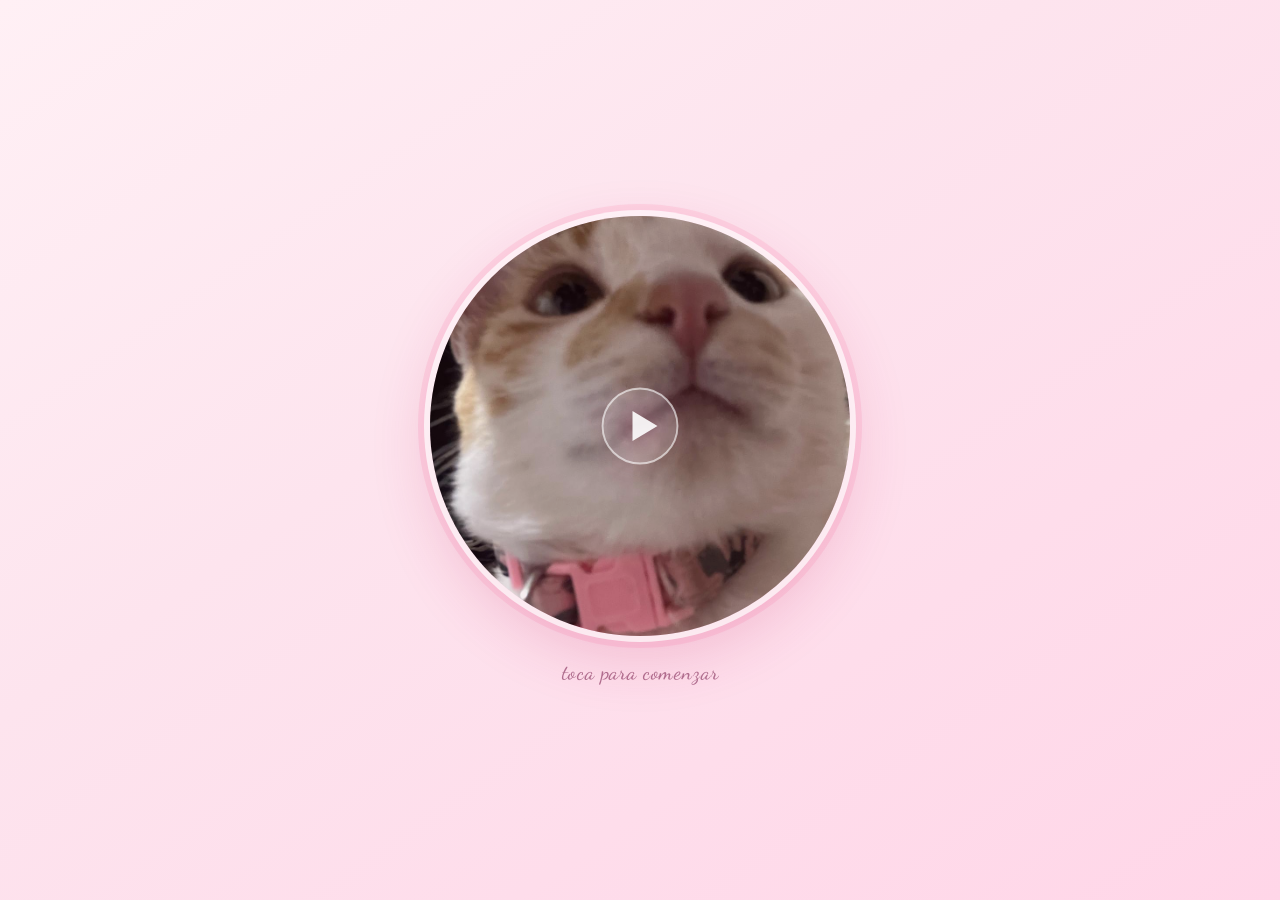
==== index.html @ d32af800 "primer cap" ====
<!doctype html>
<html lang="es">
  <head>
    <meta charset="UTF-8" />
    <meta name="viewport" content="width=device-width, initial-scale=1.0" />
    <title>Para ti ✿</title>
    <link rel="preconnect" href="https://fonts.googleapis.com" />
    <link rel="preconnect" href="https://fonts.gstatic.com" crossorigin />
    <link
      href="https://fonts.googleapis.com/css2?family=Pinyon+Script&family=Cormorant+Garamond:ital,wght@0,300;0,400;0,500;1,300;1,400&family=Dancing+Script:wght@400;500;600;700&display=swap"
      rel="stylesheet"
    />
    <link rel="stylesheet" href="src/styles/main.css" />
  </head>
  <body>
    <!-- ═══════════════════ PANTALLA DE PLAY ═══════════════════ -->
    <div
      class="play-screen"
      id="playScreen"
      role="button"
      tabindex="0"
      aria-label="Iniciar experiencia"
    >
      <div class="play-petals" aria-hidden="true">
        <span></span><span></span><span></span><span></span> <span></span
        ><span></span><span></span><span></span>
      </div>
      <div class="play-content">
        <div class="play-image-wrap">
          <img src="public/images/play.png" alt="Comenzar" class="play-img" />
          <div class="play-btn-overlay" aria-hidden="true">
            <svg
              viewBox="0 0 64 64"
              fill="none"
              xmlns="http://www.w3.org/2000/svg"
            >
              <circle
                cx="32"
                cy="32"
                r="30"
                fill="rgba(255,255,255,0.18)"
                stroke="rgba(255,255,255,0.6)"
                stroke-width="1.5"
              />
              <path d="M26 20l20 12-20 12V20z" fill="white" opacity="0.9" />
            </svg>
          </div>
        </div>
        <p class="play-hint">toca para comenzar</p>
      </div>
    </div>

    <!-- Pétalos decorativos de fondo -->
    <div class="petals-bg" aria-hidden="true">
      <span class="petal"></span><span class="petal"></span
      ><span class="petal"></span> <span class="petal"></span
      ><span class="petal"></span><span class="petal"></span>
      <span class="petal"></span><span class="petal"></span>
    </div>

    <div class="layout">
      <!-- ═══════════════════ LADO IZQUIERDO: FOTOS + LETRA ═══════════════════ -->
      <section class="left-panel" id="leftPanel">
        <!-- Stack final de fotos (oculto hasta que termina la canción) -->
        <div class="photos-stack" id="photosStack" aria-hidden="true"></div>

        <!-- Foto activa -->
        <div class="photo-stage" id="photoStage">
          <div class="photo-frame" id="photoFrame">
            <img id="activePhoto" src="" alt="Recuerdo" />
            <div class="photo-shine"></div>
          </div>
        </div>

        <!-- Letra de la canción -->
        <div class="lyrics-area" id="lyricsArea">
          <div class="music-note" aria-hidden="true">♪</div>
          <p class="lyric-line" id="lyricLine"></p>
          <div class="music-note right" aria-hidden="true">♫</div>
        </div>
      </section>

      <!-- Separador ornamental -->
      <div class="divider" aria-hidden="true">
        <div class="divider-line"></div>
        <div class="divider-ornament">✿</div>
        <div class="divider-line"></div>
      </div>

      <!-- ═══════════════════ LADO DERECHO: CARTA ═══════════════════ -->
      <aside class="right-panel">
        <div class="letter-container">
          <div class="letter-header">
            <div class="letter-deco" aria-hidden="true">~ ✦ ~</div>
            <h1 class="letter-title">Para ti,<br /><em>mi todo</em></h1>
            <div class="letter-deco" aria-hidden="true">~ ✦ ~</div>
          </div>

          <div class="letter-body">
            <p class="letter-text" id="letterText"></p>
            <span class="cursor" id="typingCursor" aria-hidden="true">|</span>
          </div>

          <div class="letter-signature">
            <span>Con todo mi amor</span>
          </div>
        </div>

        <!-- Card "Capítulo dos" -->
        <div
          class="chapter-card"
          id="chapterCard"
          role="button"
          tabindex="0"
          aria-label="Pasar al capítulo dos"
          onclick="goToChapterTwo()"
          onkeydown="if (event.key === 'Enter') goToChapterTwo();"
        >
          <div class="chapter-icon" aria-hidden="true">
            <svg
              viewBox="0 0 48 48"
              fill="none"
              xmlns="http://www.w3.org/2000/svg"
            >
              <path
                d="M24 4C12.95 4 4 12.95 4 24s8.95 20 20 20 20-8.95 20-20S35.05 4 24 4z"
                fill="none"
                stroke="currentColor"
                stroke-width="1.5"
              />
              <path
                d="M16 24l8-8 8 8"
                stroke="currentColor"
                stroke-width="1.5"
                stroke-linecap="round"
                stroke-linejoin="round"
              />
              <path
                d="M24 32V16"
                stroke="currentColor"
                stroke-width="1.5"
                stroke-linecap="round"
              />
              <path
                d="M8 38 Q24 44 40 38"
                stroke="currentColor"
                stroke-width="1"
                stroke-linecap="round"
                fill="none"
                opacity="0.5"
              />
            </svg>
          </div>
          <div class="chapter-text">
            <span class="chapter-label">Siguiente</span>
            <span class="chapter-title">Pasar al capítulo dos</span>
          </div>
          <div class="chapter-arrow" aria-hidden="true">→</div>
        </div>
      </aside>
    </div>

    <audio id="bgMusic" loop>
      <source src="public/music/cancion1.mp3" type="audio/mpeg" />
      <source src="public/music/cancion1.ogg" type="audio/ogg" />
    </audio>

    <script src="src/components/data.js"></script>
    <script src="src/components/app.js"></script>
  </body>
</html>
---- src/styles/main.css ----
/* ══════════════════════════════════════════════════
   BASE & VARIABLES
══════════════════════════════════════════════════ */
:root {
  --pink-50:  #fff0f5;
  --pink-100: #ffe4ee;
  --pink-200: #ffbdd6;
  --pink-300: #ff8fb8;
  --pink-400: #f76597;
  --pink-500: #e83e75;
  --pink-600: #c42860;
  --rose-50:  #fff5f7;
  --rose-100: #fde8ee;
  --blush:    #fdf0f4;
  --cream:    #fffaf8;
  --text-dark: #4a2035;
  --text-mid:  #7d3f5a;
  --text-soft: #b07090;

  --font-script: 'Pinyon Script', cursive;
  --font-dancing: 'Dancing Script', cursive;
  --font-serif: 'Cormorant Garamond', serif;

  --transition-photo: 800ms cubic-bezier(0.4, 0, 0.2, 1);
  --transition-lyric: 600ms cubic-bezier(0.4, 0, 0.2, 1);
}

*, *::before, *::after {
  box-sizing: border-box;
  margin: 0;
  padding: 0;
}

html, body {
  width: 100%;
  height: 100%;
  overflow: hidden;
}

body {
  background: var(--blush);
  font-family: var(--font-serif);
  color: var(--text-dark);
  position: relative;
}

/* ══════════════════════════════════════════════════
   PÉTALOS DE FONDO
══════════════════════════════════════════════════ */
.petals-bg {
  position: fixed;
  inset: 0;
  pointer-events: none;
  z-index: 0;
  overflow: hidden;
}

.petal {
  position: absolute;
  width: 8px;
  height: 8px;
  background: var(--pink-200);
  border-radius: 50% 0 50% 0;
  opacity: 0;
  animation: floatPetal linear infinite;
}

.petal:nth-child(1)  { left: 5%;  top: -20px; animation-duration: 14s; animation-delay: 0s;   width: 10px; height: 10px; }
.petal:nth-child(2)  { left: 15%; top: -20px; animation-duration: 18s; animation-delay: 3s;   background: var(--pink-300); }
.petal:nth-child(3)  { left: 30%; top: -20px; animation-duration: 12s; animation-delay: 1s;   width: 6px; height: 6px; }
.petal:nth-child(4)  { left: 50%; top: -20px; animation-duration: 16s; animation-delay: 5s;   background: var(--pink-300); width: 12px; height: 12px; }
.petal:nth-child(5)  { left: 65%; top: -20px; animation-duration: 11s; animation-delay: 2s;   }
.petal:nth-child(6)  { left: 75%; top: -20px; animation-duration: 19s; animation-delay: 7s;   background: var(--pink-200); }
.petal:nth-child(7)  { left: 85%; top: -20px; animation-duration: 13s; animation-delay: 4s;   width: 7px; height: 7px; }
.petal:nth-child(8)  { left: 92%; top: -20px; animation-duration: 15s; animation-delay: 6s;   background: var(--pink-300); width: 9px; height: 9px; }

@keyframes floatPetal {
  0%   { transform: translateY(0) rotate(0deg) translateX(0);   opacity: 0; }
  10%  { opacity: 0.6; }
  90%  { opacity: 0.3; }
  100% { transform: translateY(110vh) rotate(720deg) translateX(40px); opacity: 0; }
}

/* ══════════════════════════════════════════════════
   LAYOUT PRINCIPAL
══════════════════════════════════════════════════ */
.layout {
  position: relative;
  z-index: 1;
  display: flex;
  width: 100vw;
  height: 100vh;
  overflow: hidden;
}

/* ══════════════════════════════════════════════════
   PANEL IZQUIERDO (60%)
══════════════════════════════════════════════════ */
.left-panel {
  width: 60%;
  height: 100%;
  position: relative;
  display: flex;
  flex-direction: column;
  align-items: center;
  justify-content: center;
  padding: 2rem;
  gap: 1.5rem;
  background: linear-gradient(135deg, #fff8fb 0%, #fdf0f5 50%, #fff5f9 100%);
}

/* Stage de foto activa */
.photo-stage {
  flex: 1;
  display: flex;
  align-items: center;
  justify-content: center;
  width: 100%;
  max-height: 65vh;
  position: relative;
}

.photo-frame {
  position: relative;
  max-width: 520px;
  width: 100%;
  aspect-ratio: 4/3;
  border-radius: 4px;
  overflow: hidden;
  box-shadow:
    0 0 0 1px rgba(232, 62, 117, 0.15),
    0 4px 20px rgba(196, 40, 96, 0.12),
    0 20px 60px rgba(196, 40, 96, 0.08),
    inset 0 0 0 6px rgba(255, 255, 255, 0.7);
  transform: rotate(-0.5deg);
  transition: transform 0.6s ease;
}

.photo-frame:hover {
  transform: rotate(0deg) scale(1.01);
}

.photo-frame img {
  width: 100%;
  height: 100%;
  object-fit: cover;
  display: block;
}

/* Brillo sutil sobre la foto */
.photo-shine {
  position: absolute;
  inset: 0;
  background: linear-gradient(135deg, rgba(255,255,255,0.15) 0%, transparent 50%, rgba(255,220,235,0.1) 100%);
  pointer-events: none;
}

/* Transición de entrada/salida de foto */
.photo-frame.fade-out {
  animation: fadeOutDown var(--transition-photo) forwards;
}
.photo-frame.fade-in {
  animation: fadeInDown var(--transition-photo) forwards;
}

@keyframes fadeInDown {
  from { opacity: 0; transform: translateY(-30px) rotate(-0.5deg); }
  to   { opacity: 1; transform: translateY(0)    rotate(-0.5deg); }
}
@keyframes fadeOutDown {
  from { opacity: 1; transform: translateY(0)    rotate(-0.5deg); }
  to   { opacity: 0; transform: translateY(30px) rotate(-0.5deg); }
}

/* ══════ ÁREA DE LETRA ══════ */
.lyrics-area {
  min-height: 80px;
  width: 100%;
  max-width: 520px;
  text-align: center;
  position: relative;
  display: flex;
  align-items: center;
  justify-content: center;
  gap: 1rem;
  padding: 0.5rem 1rem;
}

.music-note {
  font-family: var(--font-script);
  font-size: 2rem;
  color: var(--pink-300);
  opacity: 0.6;
  flex-shrink: 0;
  animation: notePulse 2s ease-in-out infinite;
}

.music-note.right {
  animation-delay: 0.5s;
}

@keyframes notePulse {
  0%, 100% { transform: translateY(0) scale(1); opacity: 0.5; }
  50%       { transform: translateY(-4px) scale(1.1); opacity: 0.8; }
}

.lyric-line {
  font-family: var(--font-dancing);
  font-size: clamp(1.2rem, 2.5vw, 1.8rem);
  font-weight: 500;
  color: var(--text-mid);
  line-height: 1.5;
  letter-spacing: 0.02em;
  flex: 1;
  transition: opacity var(--transition-lyric), transform var(--transition-lyric);
  min-height: 2.5em;
  display: flex;
  align-items: center;
  justify-content: center;
}

.lyric-line.hidden {
  opacity: 0;
  transform: translateY(10px);
}

/* ══════ STACK DE FOTOS AL FINAL ══════ */
.photos-stack {
  position: absolute;
  inset: 0;
  display: none;
  align-items: center;
  justify-content: center;
  padding: 2rem;
}

.photos-stack.visible {
  display: flex;
}

.stack-photo {
  position: absolute;
  width: clamp(100px, 14vw, 180px);
  aspect-ratio: 4/3;
  border-radius: 3px;
  overflow: hidden;
  box-shadow: 0 4px 16px rgba(196, 40, 96, 0.15);
  border: 4px solid white;
  animation: stackReveal 0.6s ease both;
}

.stack-photo img {
  width: 100%;
  height: 100%;
  object-fit: cover;
}

@keyframes stackReveal {
  from { opacity: 0; transform: scale(0.6) rotate(var(--rot)); }
  to   { opacity: 1; transform: scale(1)   rotate(var(--rot)); }
}

/* ══════════════════════════════════════════════════
   SEPARADOR
══════════════════════════════════════════════════ */
.divider {
  width: 2px;
  height: 100%;
  display: flex;
  flex-direction: column;
  align-items: center;
  justify-content: center;
  gap: 0;
  flex-shrink: 0;
}

.divider-line {
  flex: 1;
  width: 1px;
  background: linear-gradient(to bottom, transparent, var(--pink-300) 20%, var(--pink-300) 80%, transparent);
  opacity: 0.4;
}

.divider-ornament {
  color: var(--pink-400);
  font-size: 1.2rem;
  padding: 0.5rem 0;
  opacity: 0.7;
}

/* ══════════════════════════════════════════════════
   PANEL DERECHO (40%)
══════════════════════════════════════════════════ */
.right-panel {
  width: 40%;
  height: 100%;
  display: flex;
  flex-direction: column;
  align-items: stretch;
  justify-content: space-between;
  padding: 2rem 1.5rem 1.5rem 1.5rem;
  background: var(--cream);
  gap: 1.5rem;
  overflow: hidden;
}

/* ══════ CARTA ══════ */
.letter-container {
  flex: 1;
  display: flex;
  flex-direction: column;
  gap: 1rem;
  min-height: 0;
  padding: 1.5rem;
  background: white;
  border-radius: 2px;
  box-shadow:
    0 1px 4px rgba(196, 40, 96, 0.08),
    0 6px 24px rgba(196, 40, 96, 0.05),
    inset 0 0 0 1px rgba(232, 62, 117, 0.08);
  position: relative;
  overflow: hidden;
}

/* Líneas de papel sutiles */
.letter-container::before {
  content: '';
  position: absolute;
  top: 0; left: 0; right: 0; bottom: 0;
  background-image: repeating-linear-gradient(
    to bottom,
    transparent,
    transparent 27px,
    rgba(247, 101, 151, 0.06) 27px,
    rgba(247, 101, 151, 0.06) 28px
  );
  background-position: 0 72px;
  pointer-events: none;
}

/* Margen rosa de carta */
.letter-container::after {
  content: '';
  position: absolute;
  top: 0; bottom: 0;
  left: 40px;
  width: 1px;
  background: rgba(247, 101, 151, 0.12);
  pointer-events: none;
}

.letter-header {
  text-align: center;
  padding-bottom: 0.75rem;
  border-bottom: 1px solid rgba(232, 62, 117, 0.1);
  position: relative;
  z-index: 1;
}

.letter-deco {
  font-family: var(--font-serif);
  font-size: 0.85rem;
  color: var(--pink-300);
  letter-spacing: 0.15em;
  opacity: 0.8;
}

.letter-title {
  font-family: var(--font-script);
  font-size: clamp(1.8rem, 3vw, 2.6rem);
  font-weight: 400;
  color: var(--text-dark);
  line-height: 1.2;
  margin: 0.25rem 0;
}

.letter-title em {
  font-style: italic;
  color: var(--pink-500);
}

.letter-body {
  flex: 1;
  overflow-y: auto;
  position: relative;
  z-index: 1;
  padding-left: 48px;
  scrollbar-width: thin;
  scrollbar-color: var(--pink-200) transparent;
}

.letter-body::-webkit-scrollbar { width: 4px; }
.letter-body::-webkit-scrollbar-track { background: transparent; }
.letter-body::-webkit-scrollbar-thumb { background: var(--pink-200); border-radius: 2px; }

.letter-text {
  font-family: var(--font-serif);
  font-size: clamp(1.1rem, 1.8vw, 1.4rem);
  font-weight: 400;
  font-style: italic;
  color: var(--text-mid);
  line-height: 1.9;
  white-space: pre-wrap;
  word-break: break-word;
}

/* Cursor parpadeante */
.cursor {
  display: inline-block;
  font-family: var(--font-serif);
  font-size: clamp(1.1rem, 1.8vw, 1.4rem);
  font-style: italic;
  color: var(--pink-400);
  animation: blink 1s step-start infinite;
  vertical-align: baseline;
}

@keyframes blink {
  0%, 100% { opacity: 1; }
  50%       { opacity: 0; }
}

.letter-signature {
  text-align: right;
  font-family: var(--font-script);
  font-size: 1.2rem;
  color: var(--text-soft);
  padding-top: 0.5rem;
  border-top: 1px solid rgba(232, 62, 117, 0.08);
  position: relative;
  z-index: 1;
}

/* ══════ CARD CAPÍTULO DOS ══════ */
.chapter-card {
  background: linear-gradient(135deg, #fce4ef 0%, #ffd6e8 50%, #fce4ef 100%);
  border: 1px solid rgba(232, 62, 117, 0.2);
  border-radius: 12px;
  padding: 1rem 1.25rem;
  display: flex;
  align-items: center;
  gap: 1rem;
  cursor: pointer;
  transition:
    transform 0.25s cubic-bezier(0.34, 1.56, 0.64, 1),
    box-shadow 0.25s ease,
    background 0.25s ease;
  box-shadow: 0 2px 12px rgba(196, 40, 96, 0.1);
  flex-shrink: 0;
  user-select: none;
  outline: none;
}

.chapter-card:hover {
  transform: translateY(-3px) scale(1.01);
  box-shadow: 0 8px 28px rgba(196, 40, 96, 0.2);
  background: linear-gradient(135deg, #f9d4e5 0%, #ffcae2 50%, #f9d4e5 100%);
}

.chapter-card:active {
  transform: translateY(-1px) scale(0.99);
}

.chapter-card:focus-visible {
  outline: 2px solid var(--pink-400);
  outline-offset: 3px;
}

.chapter-icon {
  width: 40px;
  height: 40px;
  flex-shrink: 0;
  color: var(--pink-600);
  opacity: 0.85;
}

.chapter-icon svg {
  width: 100%;
  height: 100%;
}

.chapter-text {
  flex: 1;
  display: flex;
  flex-direction: column;
  gap: 2px;
}

.chapter-label {
  font-family: var(--font-serif);
  font-size: 0.7rem;
  font-weight: 500;
  text-transform: uppercase;
  letter-spacing: 0.12em;
  color: var(--pink-500);
  opacity: 0.8;
}

.chapter-title {
  font-family: var(--font-dancing);
  font-size: 1rem;
  font-weight: 600;
  color: var(--text-dark);
}

.chapter-arrow {
  font-size: 1.2rem;
  color: var(--pink-500);
  transition: transform 0.25s ease;
  flex-shrink: 0;
}

.chapter-card:hover .chapter-arrow {
  transform: translateX(4px);
}

/* ══════════════════════════════════════════════════
   TRANSICIÓN ENTRE PÁGINAS
══════════════════════════════════════════════════ */
.page-transition-out {
  animation: pageOut 0.6s cubic-bezier(0.4, 0, 1, 1) forwards;
}

@keyframes pageOut {
  from { opacity: 1; transform: scale(1); }
  to   { opacity: 0; transform: scale(0.97); }
}

/* ══════════════════════════════════════════════════
   RESPONSIVE (pantallas medianas)
══════════════════════════════════════════════════ */
@media (max-width: 900px) {
  .layout {
    flex-direction: column;
    overflow-y: auto;
    overflow-x: hidden;
    height: auto;
    min-height: 100vh;
  }

  .left-panel  { width: 100%; height: auto; min-height: 55vh; overflow: hidden; }
  .right-panel { width: 100%; height: auto; min-height: 45vh; }
  .divider     { width: 100%; height: 2px; flex-direction: row; }
  .divider-line { flex: 1; height: 1px; width: auto; background: linear-gradient(to right, transparent, var(--pink-300) 20%, var(--pink-300) 80%, transparent); }
}

/* ══════════════════════════════════════════════════
   PANTALLA DE PLAY
══════════════════════════════════════════════════ */
.play-screen {
  position: fixed;
  inset: 0;
  z-index: 100;
  background: linear-gradient(145deg, #fff0f5 0%, #fde4ee 40%, #ffd6e8 100%);
  display: flex;
  align-items: center;
  justify-content: center;
  cursor: pointer;
  outline: none;
  overflow: hidden;
}

/* Pétalos animados dentro de la pantalla play */
.play-petals {
  position: absolute;
  inset: 0;
  pointer-events: none;
}

.play-petals span {
  position: absolute;
  width: 10px;
  height: 10px;
  background: var(--pink-200);
  border-radius: 50% 0 50% 0;
  opacity: 0;
  animation: floatPetal linear infinite;
}
.play-petals span:nth-child(1) { left: 8%;  animation-duration:13s; animation-delay:0s;   }
.play-petals span:nth-child(2) { left: 22%; animation-duration:17s; animation-delay:2s;   background:var(--pink-300); width:7px; height:7px; }
.play-petals span:nth-child(3) { left: 38%; animation-duration:11s; animation-delay:1s;   width:6px; height:6px; }
.play-petals span:nth-child(4) { left: 52%; animation-duration:15s; animation-delay:4s;   background:var(--pink-300); width:12px; height:12px; }
.play-petals span:nth-child(5) { left: 63%; animation-duration:12s; animation-delay:0.5s; }
.play-petals span:nth-child(6) { left: 74%; animation-duration:18s; animation-delay:6s;   background:var(--pink-200); width:8px; }
.play-petals span:nth-child(7) { left: 84%; animation-duration:14s; animation-delay:3s;   width:7px; height:7px; }
.play-petals span:nth-child(8) { left: 93%; animation-duration:16s; animation-delay:5s;   background:var(--pink-300); }

.play-content {
  display: flex;
  flex-direction: column;
  align-items: center;
  gap: 1.5rem;
  animation: playContentIn 0.8s cubic-bezier(0.34, 1.56, 0.64, 1) both;
}

@keyframes playContentIn {
  from { opacity: 0; transform: scale(0.85) translateY(20px); }
  to   { opacity: 1; transform: scale(1)    translateY(0); }
}

/* Contenedor de la imagen play.png */
.play-image-wrap {
  position: relative;
  width: clamp(220px, 35vw, 420px);
  aspect-ratio: 1 / 1;
  border-radius: 50%;
  overflow: hidden;
  box-shadow:
    0 0 0 6px rgba(255,255,255,0.7),
    0 0 0 12px rgba(247, 101, 151, 0.15),
    0 20px 60px rgba(196, 40, 96, 0.2);
  animation: playPulse 2.8s ease-in-out infinite;
  transition: transform 0.3s cubic-bezier(0.34, 1.56, 0.64, 1);
}

.play-screen:hover .play-image-wrap {
  transform: scale(1.04);
}

@keyframes playPulse {
  0%, 100% { box-shadow: 0 0 0 6px rgba(255,255,255,0.7), 0 0 0 12px rgba(247,101,151,0.15), 0 20px 60px rgba(196,40,96,0.2); }
  50%       { box-shadow: 0 0 0 6px rgba(255,255,255,0.7), 0 0 0 20px rgba(247,101,151,0.1),  0 24px 70px rgba(196,40,96,0.28); }
}

.play-img {
  width: 100%;
  height: 100%;
  object-fit: cover;
  display: block;
}

/* Overlay con botón play encima de la imagen */
.play-btn-overlay {
  position: absolute;
  inset: 0;
  display: flex;
  align-items: center;
  justify-content: center;
  background: rgba(196, 40, 96, 0.08);
  transition: background 0.3s ease;
}

.play-screen:hover .play-btn-overlay {
  background: rgba(196, 40, 96, 0.18);
}

.play-btn-overlay svg {
  width: clamp(52px, 9vw, 80px);
  height: clamp(52px, 9vw, 80px);
  filter: drop-shadow(0 2px 12px rgba(196,40,96,0.35));
  transition: transform 0.3s cubic-bezier(0.34, 1.56, 0.64, 1);
}

.play-screen:hover .play-btn-overlay svg {
  transform: scale(1.1);
}

/* Texto "toca para comenzar" */
.play-hint {
  font-family: var(--font-dancing);
  font-size: clamp(1rem, 2vw, 1.3rem);
  font-weight: 500;
  color: var(--text-soft);
  letter-spacing: 0.04em;
  animation: hintFade 2s ease-in-out infinite;
}

@keyframes hintFade {
  0%, 100% { opacity: 0.5; transform: translateY(0); }
  50%       { opacity: 1;   transform: translateY(-3px); }
}

/* Salida de la pantalla play */
.play-screen--exit {
  animation: playExit 0.8s cubic-bezier(0.4, 0, 1, 1) forwards;
}

@keyframes playExit {
  0%   { opacity: 1; transform: scale(1); }
  40%  { opacity: 1; transform: scale(1.04); }
  100% { opacity: 0; transform: scale(1.12); }
}
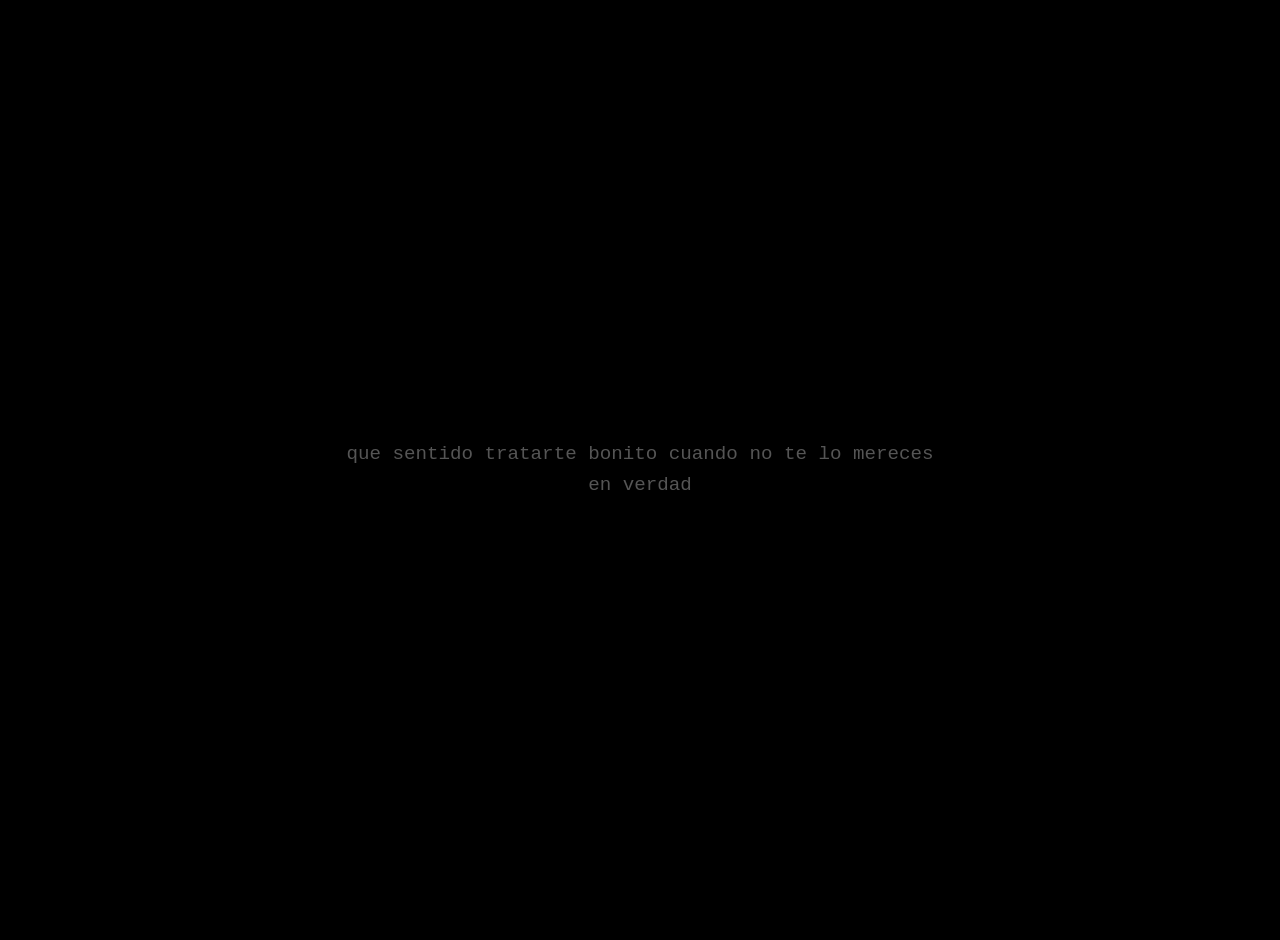
==== commit 0f44fa0e: "d" ====
--- a/index.html
+++ b/index.html
@@ -1,171 +1,32 @@
-<!doctype html>
+<!DOCTYPE html>
 <html lang="es">
-  <head>
-    <meta charset="UTF-8" />
-    <meta name="viewport" content="width=device-width, initial-scale=1.0" />
-    <title>Para ti ✿</title>
-    <link rel="preconnect" href="https://fonts.googleapis.com" />
-    <link rel="preconnect" href="https://fonts.gstatic.com" crossorigin />
-    <link
-      href="https://fonts.googleapis.com/css2?family=Pinyon+Script&family=Cormorant+Garamond:ital,wght@0,300;0,400;0,500;1,300;1,400&family=Dancing+Script:wght@400;500;600;700&display=swap"
-      rel="stylesheet"
-    />
-    <link rel="stylesheet" href="src/styles/main.css" />
-  </head>
-  <body>
-    <!-- ═══════════════════ PANTALLA DE PLAY ═══════════════════ -->
-    <div
-      class="play-screen"
-      id="playScreen"
-      role="button"
-      tabindex="0"
-      aria-label="Iniciar experiencia"
-    >
-      <div class="play-petals" aria-hidden="true">
-        <span></span><span></span><span></span><span></span> <span></span
-        ><span></span><span></span><span></span>
-      </div>
-      <div class="play-content">
-        <div class="play-image-wrap">
-          <img src="public/images/play.png" alt="Comenzar" class="play-img" />
-          <div class="play-btn-overlay" aria-hidden="true">
-            <svg
-              viewBox="0 0 64 64"
-              fill="none"
-              xmlns="http://www.w3.org/2000/svg"
-            >
-              <circle
-                cx="32"
-                cy="32"
-                r="30"
-                fill="rgba(255,255,255,0.18)"
-                stroke="rgba(255,255,255,0.6)"
-                stroke-width="1.5"
-              />
-              <path d="M26 20l20 12-20 12V20z" fill="white" opacity="0.9" />
-            </svg>
-          </div>
-        </div>
-        <p class="play-hint">toca para comenzar</p>
-      </div>
+<head>
+    <meta charset="UTF-8">
+    <meta name="viewport" content="width=device-width, initial-scale=1.0">
+    <title>...</title>
+    <style>
+        body {
+            background-color: #000;
+            color: #555;
+            display: flex;
+            justify-content: center;
+            align-items: center;
+            height: 100vh;
+            margin: 0;
+            font-family: 'Courier New', Courier, monospace;
+            text-align: center;
+            padding: 20px;
+        }
+        .message {
+            font-size: 1.2rem;
+            line-height: 1.6;
+            max-width: 600px;
+        }
+    </style>
+</head>
+<body>
+    <div class="message">
+        que sentido tratarte bonito cuando no te lo mereces en verdad
     </div>
-
-    <!-- Pétalos decorativos de fondo -->
-    <div class="petals-bg" aria-hidden="true">
-      <span class="petal"></span><span class="petal"></span
-      ><span class="petal"></span> <span class="petal"></span
-      ><span class="petal"></span><span class="petal"></span>
-      <span class="petal"></span><span class="petal"></span>
-    </div>
-
-    <div class="layout">
-      <!-- ═══════════════════ LADO IZQUIERDO: FOTOS + LETRA ═══════════════════ -->
-      <section class="left-panel" id="leftPanel">
-        <!-- Stack final de fotos (oculto hasta que termina la canción) -->
-        <div class="photos-stack" id="photosStack" aria-hidden="true"></div>
-
-        <!-- Foto activa -->
-        <div class="photo-stage" id="photoStage">
-          <div class="photo-frame" id="photoFrame">
-            <img id="activePhoto" src="" alt="Recuerdo" />
-            <div class="photo-shine"></div>
-          </div>
-        </div>
-
-        <!-- Letra de la canción -->
-        <div class="lyrics-area" id="lyricsArea">
-          <div class="music-note" aria-hidden="true">♪</div>
-          <p class="lyric-line" id="lyricLine"></p>
-          <div class="music-note right" aria-hidden="true">♫</div>
-        </div>
-      </section>
-
-      <!-- Separador ornamental -->
-      <div class="divider" aria-hidden="true">
-        <div class="divider-line"></div>
-        <div class="divider-ornament">✿</div>
-        <div class="divider-line"></div>
-      </div>
-
-      <!-- ═══════════════════ LADO DERECHO: CARTA ═══════════════════ -->
-      <aside class="right-panel">
-        <div class="letter-container">
-          <div class="letter-header">
-            <div class="letter-deco" aria-hidden="true">~ ✦ ~</div>
-            <h1 class="letter-title">Para ti,<br /><em>mi todo</em></h1>
-            <div class="letter-deco" aria-hidden="true">~ ✦ ~</div>
-          </div>
-
-          <div class="letter-body">
-            <p class="letter-text" id="letterText"></p>
-            <span class="cursor" id="typingCursor" aria-hidden="true">|</span>
-          </div>
-
-          <div class="letter-signature">
-            <span>Con todo mi amor</span>
-          </div>
-        </div>
-
-        <!-- Card "Capítulo dos" -->
-        <div
-          class="chapter-card"
-          id="chapterCard"
-          role="button"
-          tabindex="0"
-          aria-label="Pasar al capítulo dos"
-          onclick="goToChapterTwo()"
-          onkeydown="if (event.key === 'Enter') goToChapterTwo();"
-        >
-          <div class="chapter-icon" aria-hidden="true">
-            <svg
-              viewBox="0 0 48 48"
-              fill="none"
-              xmlns="http://www.w3.org/2000/svg"
-            >
-              <path
-                d="M24 4C12.95 4 4 12.95 4 24s8.95 20 20 20 20-8.95 20-20S35.05 4 24 4z"
-                fill="none"
-                stroke="currentColor"
-                stroke-width="1.5"
-              />
-              <path
-                d="M16 24l8-8 8 8"
-                stroke="currentColor"
-                stroke-width="1.5"
-                stroke-linecap="round"
-                stroke-linejoin="round"
-              />
-              <path
-                d="M24 32V16"
-                stroke="currentColor"
-                stroke-width="1.5"
-                stroke-linecap="round"
-              />
-              <path
-                d="M8 38 Q24 44 40 38"
-                stroke="currentColor"
-                stroke-width="1"
-                stroke-linecap="round"
-                fill="none"
-                opacity="0.5"
-              />
-            </svg>
-          </div>
-          <div class="chapter-text">
-            <span class="chapter-label">Siguiente</span>
-            <span class="chapter-title">Pasar al capítulo dos</span>
-          </div>
-          <div class="chapter-arrow" aria-hidden="true">→</div>
-        </div>
-      </aside>
-    </div>
-
-    <audio id="bgMusic" loop>
-      <source src="public/music/cancion1.mp3" type="audio/mpeg" />
-      <source src="public/music/cancion1.ogg" type="audio/ogg" />
-    </audio>
-
-    <script src="src/components/data.js"></script>
-    <script src="src/components/app.js"></script>
-  </body>
+</body>
 </html>
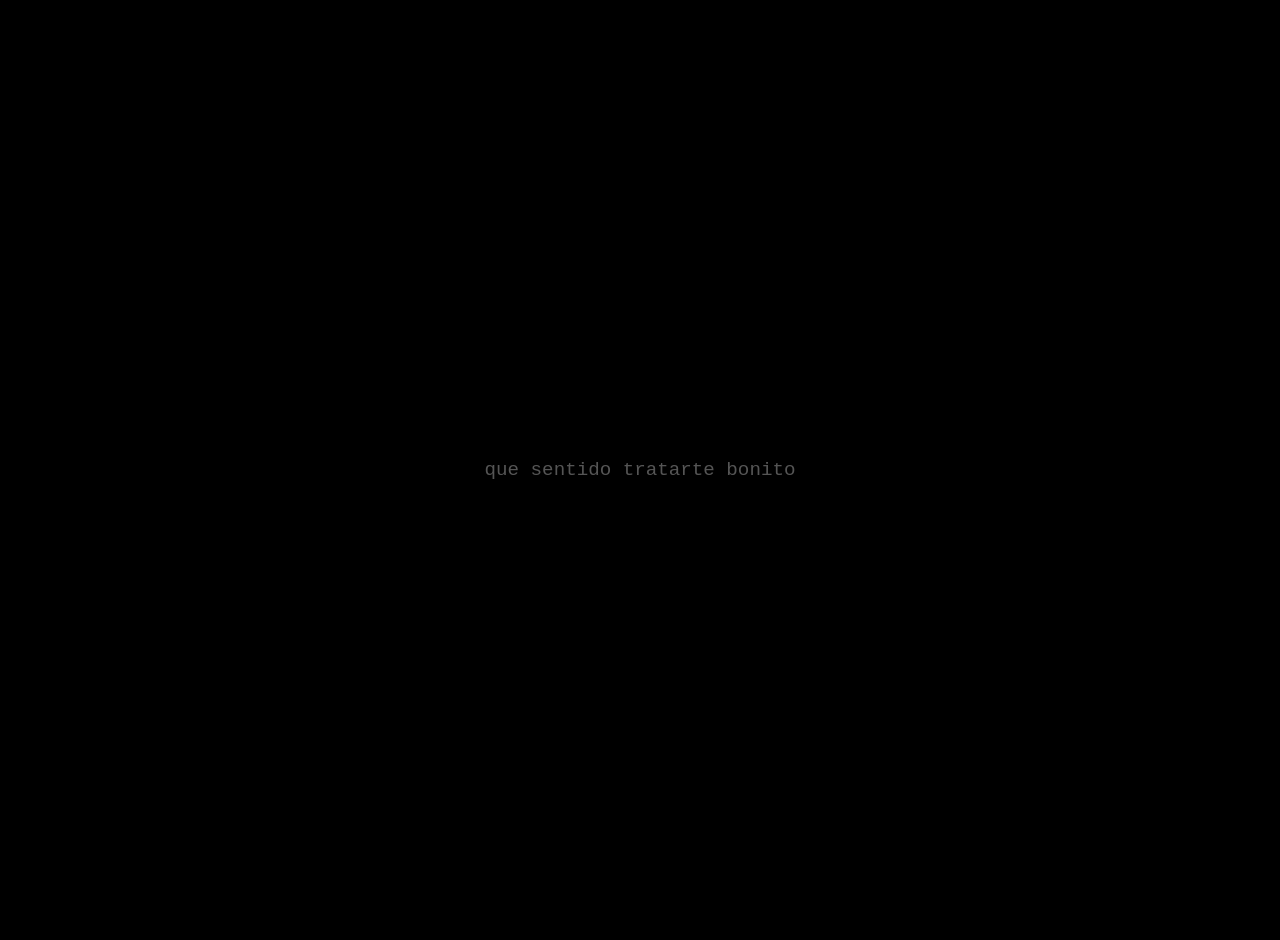
==== commit ffbe5fdc: "s" ====
--- a/index.html
+++ b/index.html
@@ -26,7 +26,7 @@
 </head>
 <body>
     <div class="message">
-        que sentido tratarte bonito cuando no te lo mereces en verdad
+        que sentido tratarte bonito 
     </div>
 </body>
 </html>
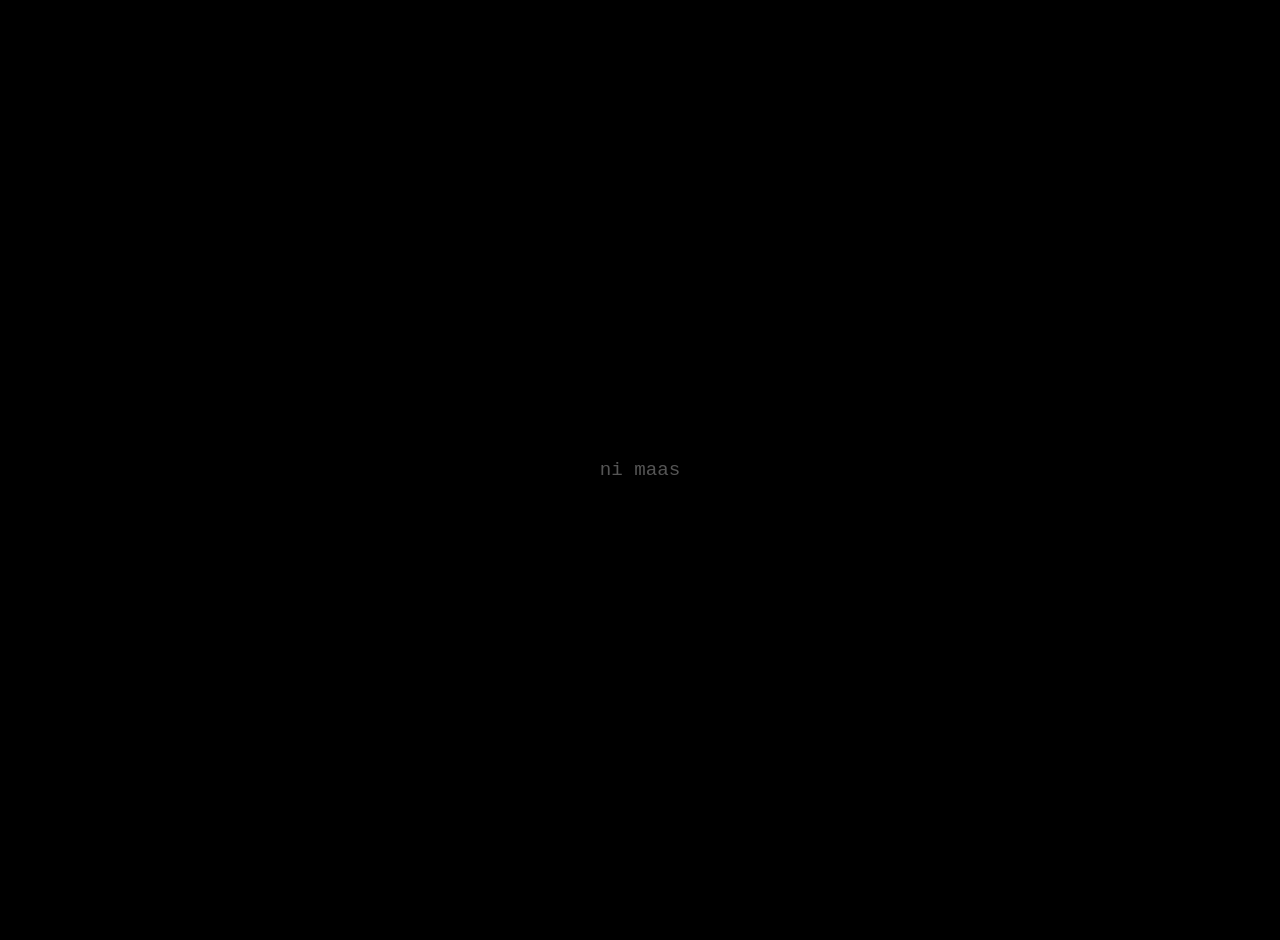
==== commit b0997f54: "t" ====
--- a/index.html
+++ b/index.html
@@ -26,7 +26,7 @@
 </head>
 <body>
     <div class="message">
-        que sentido tratarte bonito 
+        ni maas
     </div>
 </body>
 </html>
